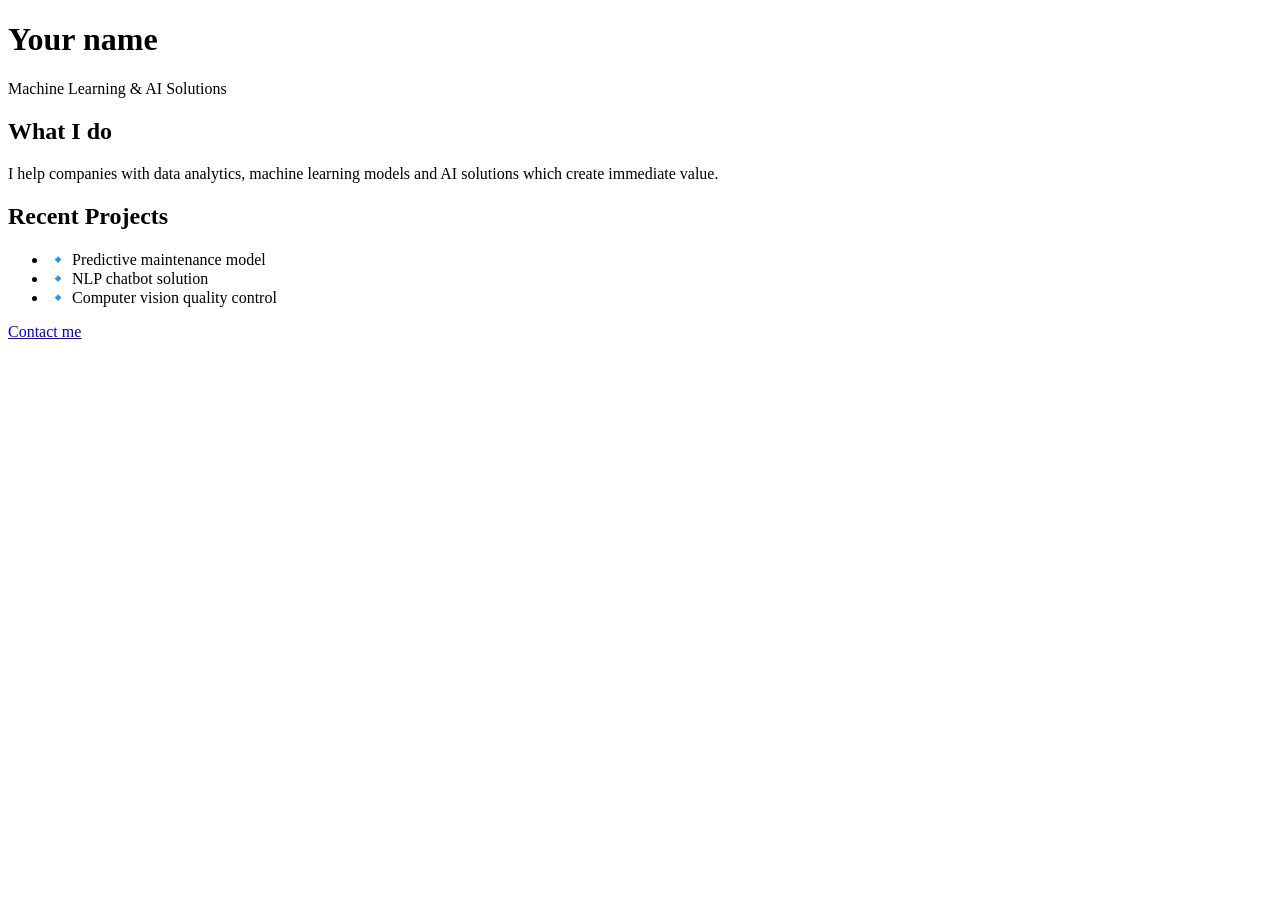
==== en/index.html @ 7f611a9f "first setup" ====
<!DOCTYPE html>
<html lang="en">

<head>
    <meta charset="UTF-8">
    <title>Your name | Machine Learning Freelancer</title>
    <link rel="stylesheet" href="css/style.css">
</head>

<body>

    <header>
        <h1>Your name</h1>
        <p>Machine Learning & AI Solutions</p>
    </header>

    <section>
        <h2>What I do</h2>
        <p>
            I help companies with data analytics, machine learning models
            and AI solutions which create immediate value.
        </p>
    </section>

    <section>
        <h2>Recent Projects</h2>
        <ul>
            <li>🔹 Predictive maintenance model</li>
            <li>🔹 NLP chatbot solution</li>
            <li>🔹 Computer vision quality control</li>
        </ul>
    </section>

    <section>
        <a href="contact.html">Contact me</a>
    </section>

</body>

</html>
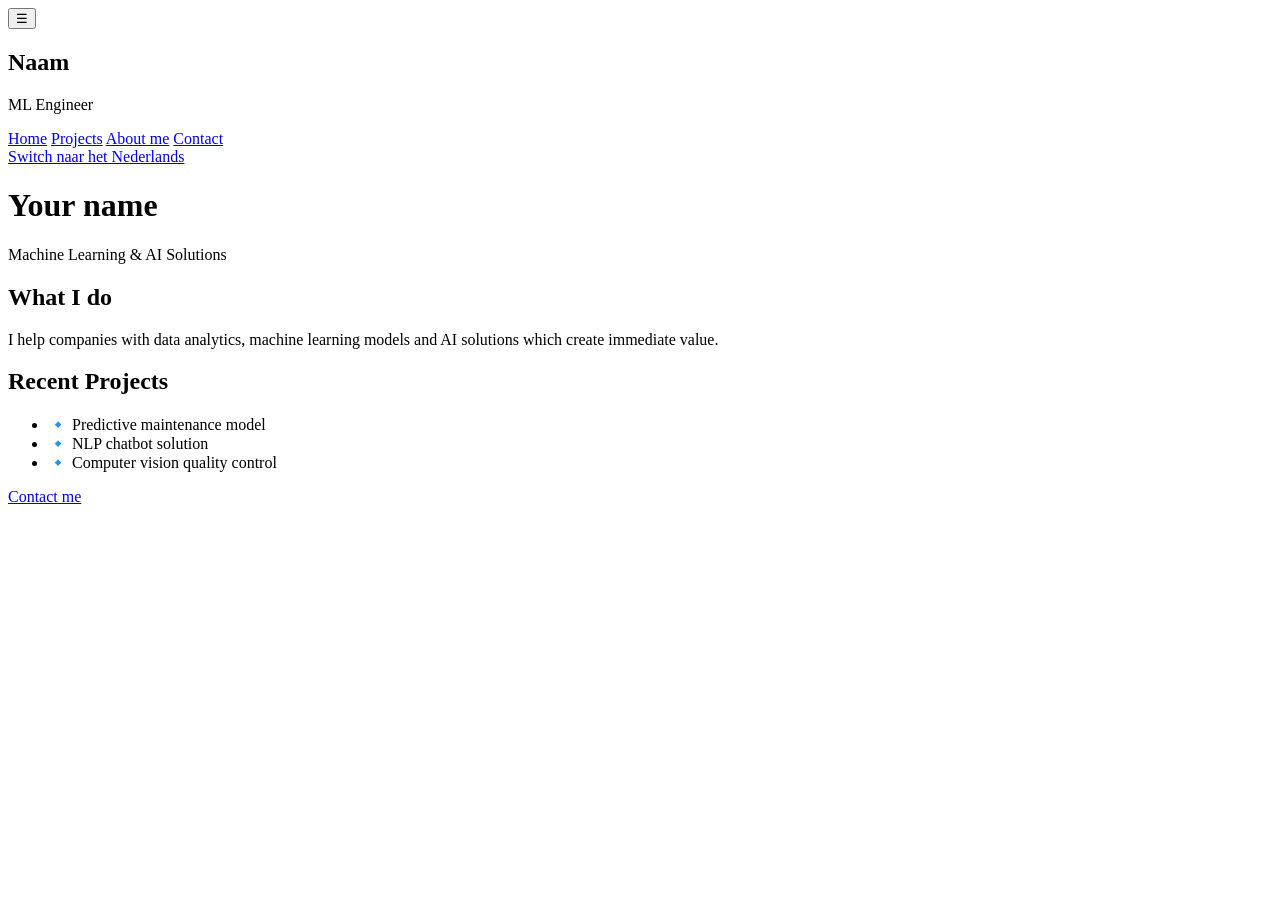
==== commit 4f37cc63: "added sidebar" ====
--- a/en/index.html
+++ b/en/index.html
@@ -8,7 +8,25 @@
 </head>
 
 <body>
+    <!-- Sidebar -->
+    <button class="menu-toggle">☰</button>
+    <aside class="sidebar">
+        <div class="logo">
+            <h2>Naam</h2>
+            <p>ML Engineer</p>
+        </div>
 
+        <nav>
+            <a href="/en/index.html">Home</a>
+            <a href="/en/projecten.html">Projects</a>
+            <a href="/en/about.html">About me</a>
+            <a href="/en/contact.html">Contact</a>
+        </nav>
+
+        <div class="language-switch">
+            <a href="/nl/index.html">Switch naar het Nederlands</a>
+        </div>
+    </aside>
     <header>
         <h1>Your name</h1>
         <p>Machine Learning & AI Solutions</p>
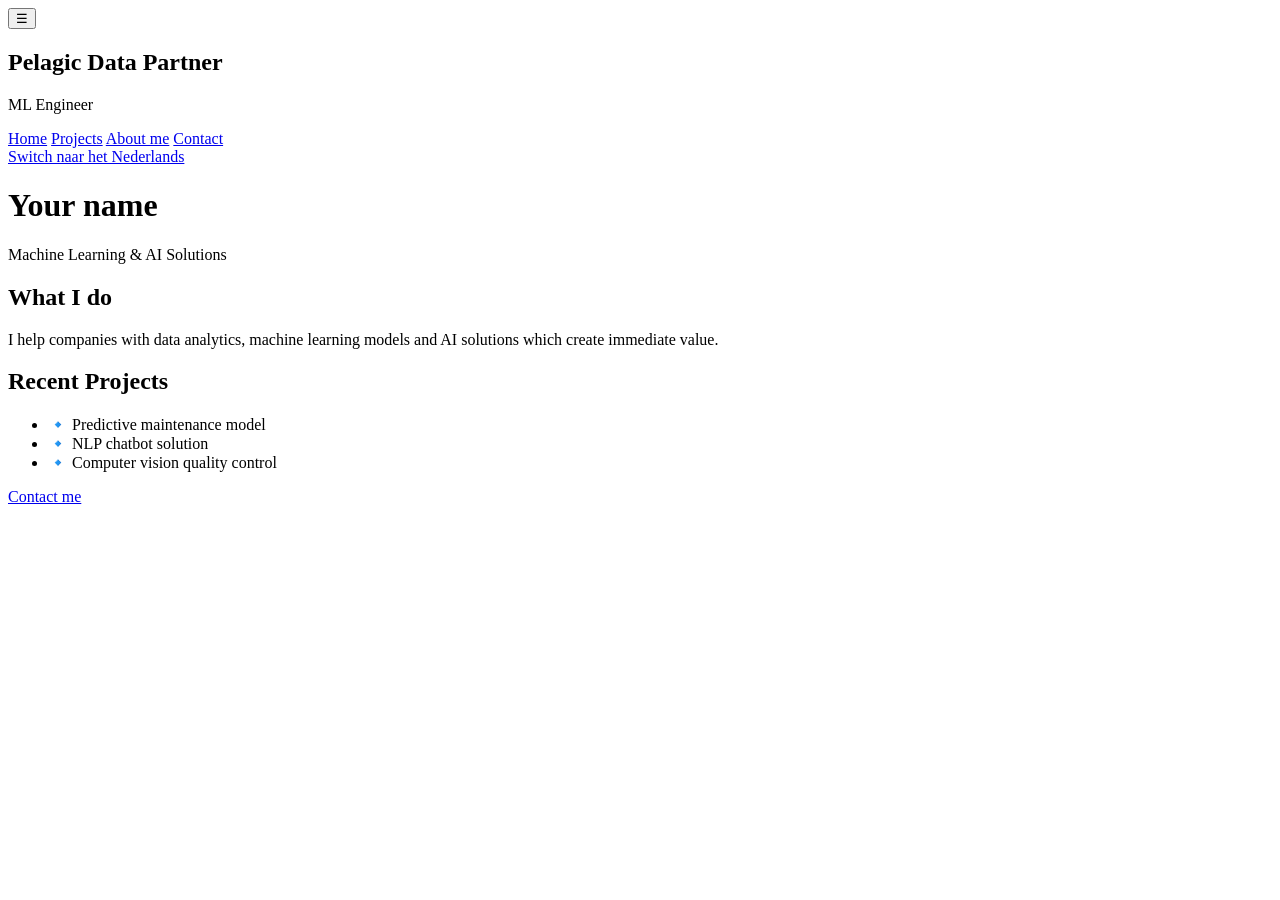
==== commit 4609e608: "added more pages" ====
--- a/en/index.html
+++ b/en/index.html
@@ -3,7 +3,7 @@
 
 <head>
     <meta charset="UTF-8">
-    <title>Your name | Machine Learning Freelancer</title>
+    <title>Pelagic Data Partner | Dive deeper in your data</title>
     <link rel="stylesheet" href="css/style.css">
 </head>
 
@@ -12,7 +12,7 @@
     <button class="menu-toggle">☰</button>
     <aside class="sidebar">
         <div class="logo">
-            <h2>Naam</h2>
+            <h2>Pelagic Data Partner</h2>
             <p>ML Engineer</p>
         </div>
 
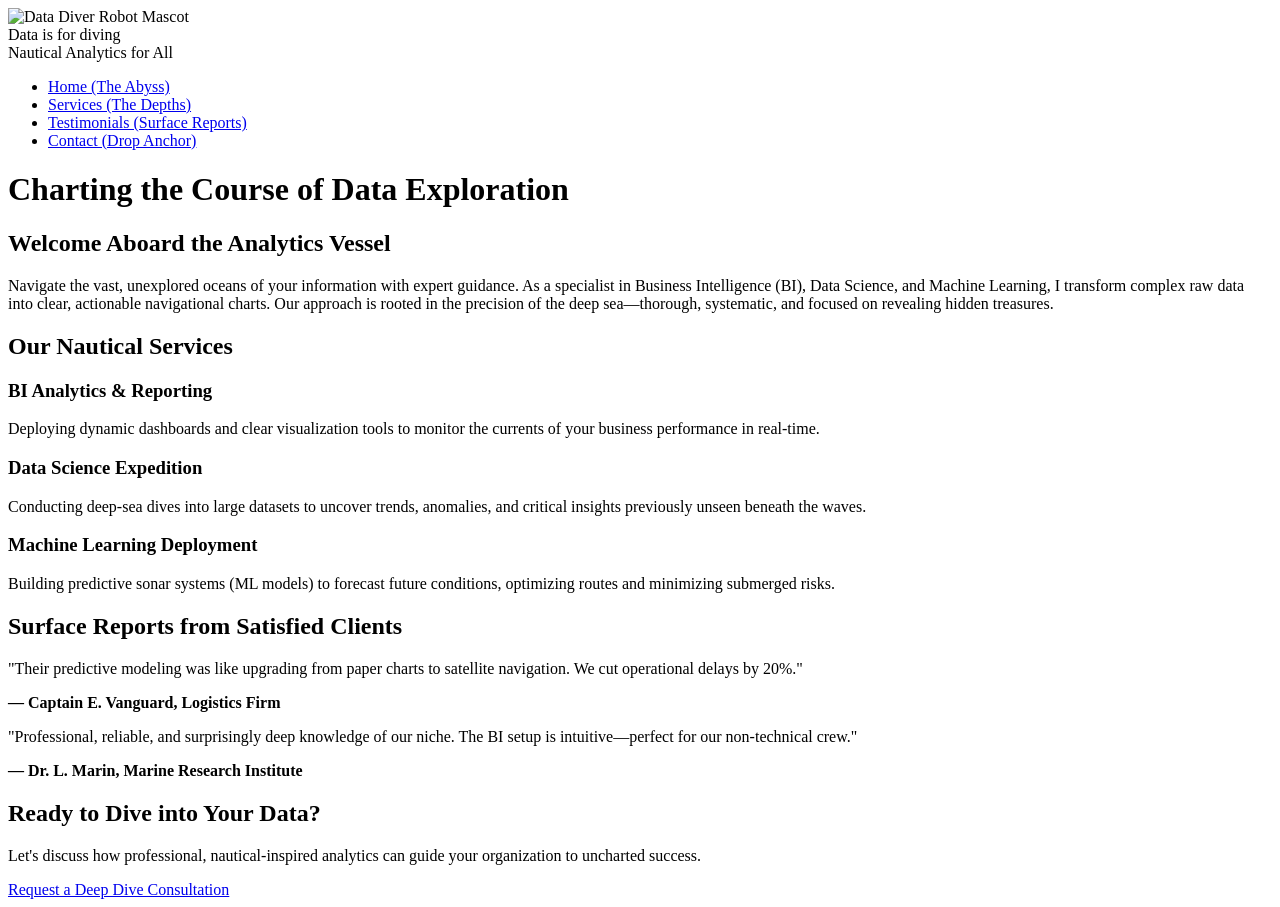
==== commit c4506bd0: "Home page v1" ====
--- a/en/index.html
+++ b/en/index.html
@@ -3,55 +3,95 @@
 
 <head>
     <meta charset="UTF-8">
-    <title>Pelagic Data Partner | Dive deeper in your data</title>
-    <link rel="stylesheet" href="css/style.css">
+    <meta name="viewport" content="width=device-width, initial-scale=1.0">
+    <title>Nautical Analytics for All</title>
 </head>
 
 <body>
-    <!-- Sidebar -->
-    <button class="menu-toggle">☰</button>
+
     <aside class="sidebar">
-        <div class="logo">
-            <h2>Pelagic Data Partner</h2>
-            <p>ML Engineer</p>
+        <div class="logo-container">
+            <!-- Placeholder for the robot mascot PNG image -->
+            <img src="mascot_robot.png" alt="Data Diver Robot Mascot"
+                onerror="this.onerror=null;this.src='data:image/svg+xml;utf8,<svg xmlns=\'http://www.w3.org/2000/svg\' viewBox=\'0 0 100 100\'><circle cx=\'50\' cy=\'50\' r=\'45\' fill=\'#eee\'/><text x=\'50\' y=\'58\' font-size=\'40\' fill=\'#333\' text-anchor=\'middle\'>🤖</text></svg>';">
+            <div class="slogan-mascot">Data is for diving</div>
         </div>
 
-        <nav>
-            <a href="/en/index.html">Home</a>
-            <a href="/en/projecten.html">Projects</a>
-            <a href="/en/about.html">About me</a>
-            <a href="/en/contact.html">Contact</a>
+        <div class="main-slogan">
+            Nautical Analytics for All
+        </div>
+
+        <nav class="navigation">
+            <ul>
+                <li><a href="#home" class="active">Home (The Abyss)</a></li>
+                <li><a href="#services">Services (The Depths)</a></li>
+                <li><a href="#testimonials">Testimonials (Surface Reports)</a></li>
+                <li><a href="#contact">Contact (Drop Anchor)</a></li>
+            </ul>
         </nav>
+    </aside>
 
-        <div class="language-switch">
-            <a href="/nl/index.html">Switch naar het Nederlands</a>
-        </div>
-    </aside>
-    <header>
-        <h1>Your name</h1>
-        <p>Machine Learning & AI Solutions</p>
-    </header>
+    <main class="main-content">
+        <header>
+            <h1>Charting the Course of Data Exploration</h1>
+        </header>
 
-    <section>
-        <h2>What I do</h2>
-        <p>
-            I help companies with data analytics, machine learning models
-            and AI solutions which create immediate value.
-        </p>
-    </section>
+        <!-- Introduction Section -->
+        <section id="home" class="section-content">
+            <h2>Welcome Aboard the Analytics Vessel</h2>
+            <p>Navigate the vast, unexplored oceans of your information with expert guidance. As a specialist in
+                Business Intelligence (BI), Data Science, and Machine Learning, I transform complex raw data into clear,
+                actionable navigational charts. Our approach is rooted in the precision of the deep sea—thorough,
+                systematic, and focused on revealing hidden treasures.</p>
+        </section>
 
-    <section>
-        <h2>Recent Projects</h2>
-        <ul>
-            <li>🔹 Predictive maintenance model</li>
-            <li>🔹 NLP chatbot solution</li>
-            <li>🔹 Computer vision quality control</li>
-        </ul>
-    </section>
+        <!-- Services Section -->
+        <section id="services">
+            <h2>Our Nautical Services</h2>
+            <div class="services-grid">
+                <div class="service-card">
+                    <h3>BI Analytics & Reporting</h3>
+                    <p>Deploying dynamic dashboards and clear visualization tools to monitor the currents of your
+                        business performance in real-time.</p>
+                </div>
+                <div class="service-card">
+                    <h3>Data Science Expedition</h3>
+                    <p>Conducting deep-sea dives into large datasets to uncover trends, anomalies, and critical insights
+                        previously unseen beneath the waves.</p>
+                </div>
+                <div class="service-card">
+                    <h3>Machine Learning Deployment</h3>
+                    <p>Building predictive sonar systems (ML models) to forecast future conditions, optimizing routes
+                        and minimizing submerged risks.</p>
+                </div>
+            </div>
+        </section>
 
-    <section>
-        <a href="contact.html">Contact me</a>
-    </section>
+        <!-- Testimonials Section -->
+        <section id="testimonials">
+            <h2>Surface Reports from Satisfied Clients</h2>
+            <div class="testimonials-container">
+                <div class="testimonial-card">
+                    <p>"Their predictive modeling was like upgrading from paper charts to satellite navigation. We cut
+                        operational delays by 20%."</p>
+                    <strong>— Captain E. Vanguard, Logistics Firm</strong>
+                </div>
+                <div class="testimonial-card">
+                    <p>"Professional, reliable, and surprisingly deep knowledge of our niche. The BI setup is
+                        intuitive—perfect for our non-technical crew."</p>
+                    <strong>— Dr. L. Marin, Marine Research Institute</strong>
+                </div>
+            </div>
+        </section>
+
+        <!-- Call to Action Section -->
+        <section id="contact" class="cta-section">
+            <h2 color=#fff>Ready to Dive into Your Data?</h2>
+            <p>Let's discuss how professional, nautical-inspired analytics can guide your organization to uncharted
+                success.</p>
+            <a href="mailto:contact@example.com" class="cta-button">Request a Deep Dive Consultation</a>
+        </section>
+    </main>
 
 </body>
 
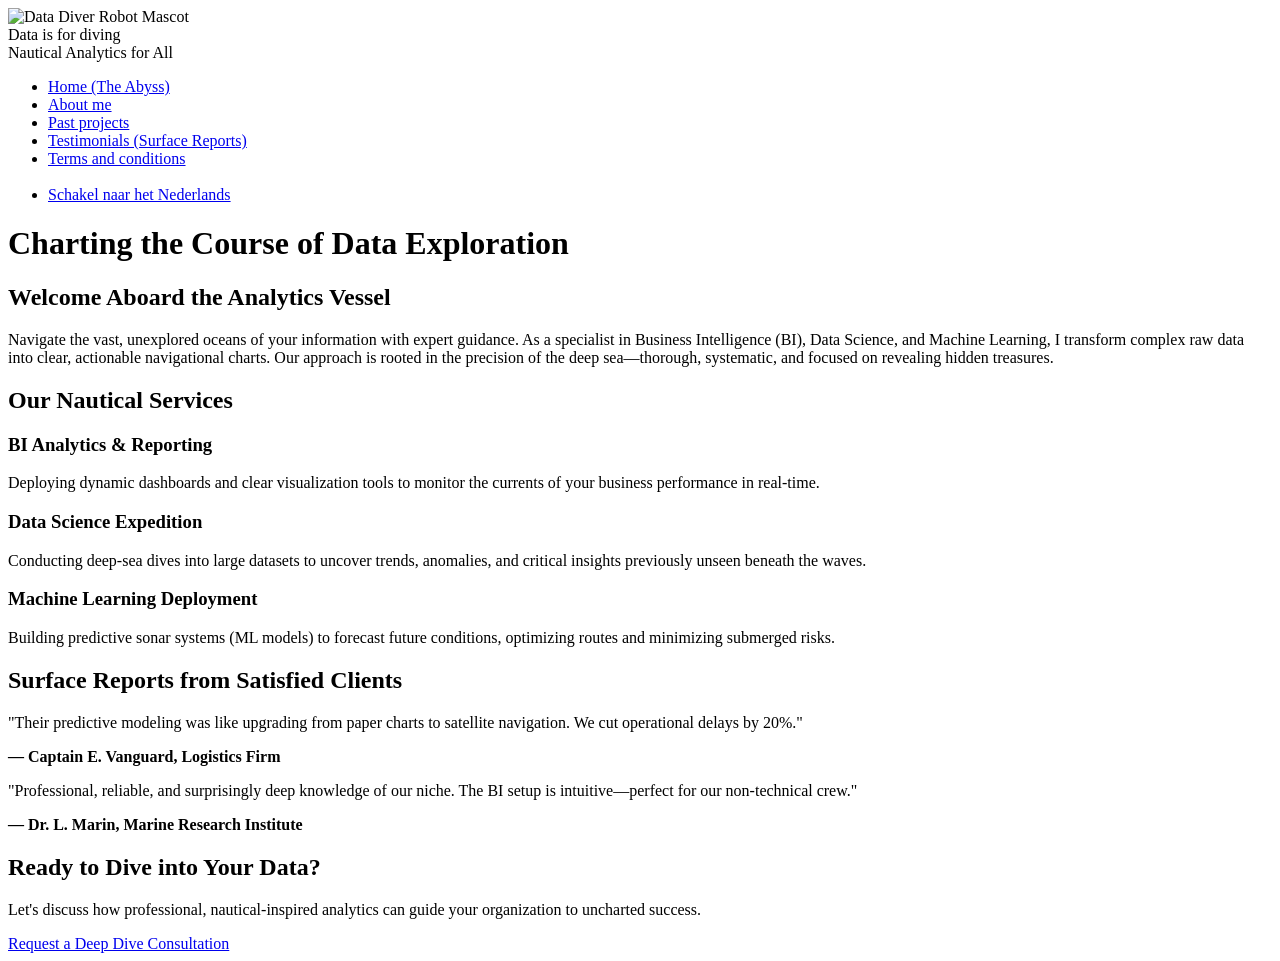
==== commit 2d6c8468: "Home page v1.1" ====
--- a/en/index.html
+++ b/en/index.html
@@ -23,10 +23,13 @@
 
         <nav class="navigation">
             <ul>
-                <li><a href="#home" class="active">Home (The Abyss)</a></li>
-                <li><a href="#services">Services (The Depths)</a></li>
-                <li><a href="#testimonials">Testimonials (Surface Reports)</a></li>
-                <li><a href="#contact">Contact (Drop Anchor)</a></li>
+                <li><a href="/en/index.html" class="active">Home (The Abyss)</a></li>
+                <li><a href="/en/about.html">About me</a></li>
+                <li><a href="/en/projects.html">Past projects</a></li>
+                <li><a href="/en/contact.html">Testimonials (Surface Reports)</a></li>
+                <li><a href="/en/terms.html">Terms and conditions</a></li>
+                <br>
+                <li><a href="/nl/index.html">Schakel naar het Nederlands</a></li>
             </ul>
         </nav>
     </aside>
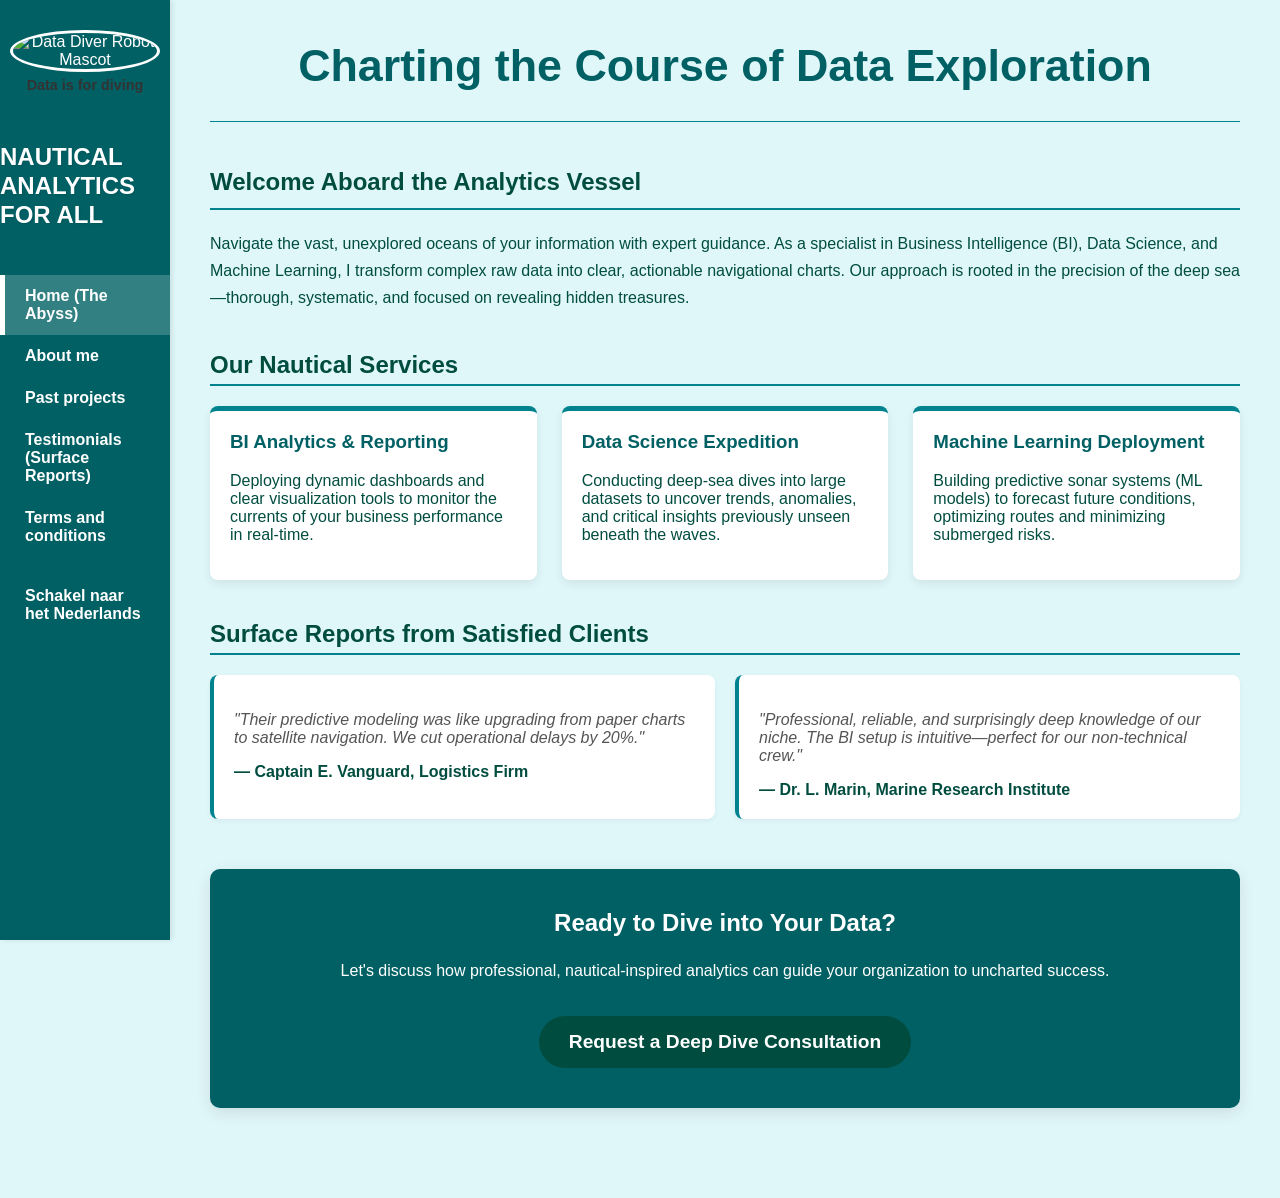
==== commit 7f93bde3: "CSS fix" ====
--- a/en/index.html
+++ b/en/index.html
@@ -5,6 +5,7 @@
     <meta charset="UTF-8">
     <meta name="viewport" content="width=device-width, initial-scale=1.0">
     <title>Nautical Analytics for All</title>
+    <link rel="stylesheet" href="../css/style.css">
 </head>
 
 <body>
--- a/css/style.css
+++ b/css/style.css
@@ -0,0 +1,217 @@
+:root {
+  --color-primary: #006064;
+  /* Turquoise/Aquamarine */
+  --color-secondary: #00838f;
+  /* Light Blue */
+  --color-text: #004d40;
+  /* Deep Sea Green/Blue for contrast */
+  --color-background: #e0f7fa;
+  /* Alice Blue/Very Light Sea Color */
+  --sidebar-width: 250px;
+}
+
+body {
+  font-family: "Segoe UI", Tahoma, Geneva, Verdana, sans-serif;
+  margin: 0;
+  padding: 0;
+  background-color: var(--color-background);
+  color: var(--color-text);
+  display: flex;
+  min-height: 100vh;
+}
+
+/* Sidebar Styling */
+.sidebar {
+  width: var(--sidebar-width);
+  background-color: var(--color-primary);
+  color: white;
+  padding: 20px 0;
+  box-shadow: 2px 0 5px rgba(0, 0, 0, 0.1);
+  display: flex;
+  flex-direction: column;
+  align-items: center;
+  position: sticky;
+  top: 0;
+  height: 100vh;
+}
+
+.logo-container {
+  text-align: center;
+  padding: 10px;
+  margin-bottom: 30px;
+}
+
+.logo-container img {
+  width: 120px;
+  height: auto;
+  border-radius: 50%;
+  border: 3px solid white;
+}
+
+.slogan-mascot {
+  font-size: 0.9em;
+  font-weight: bold;
+  margin-top: 5px;
+  color: #333;
+  /* Darker contrast for the mascot slogan */
+}
+
+.main-slogan {
+  font-size: 1.5em;
+  font-weight: 900;
+  margin: 10px 0 30px 0;
+  text-transform: uppercase;
+  line-height: 1.2;
+  text-shadow: 1px 1px 2px rgba(0, 0, 0, 0.1);
+}
+
+.navigation ul {
+  list-style: none;
+  padding: 0;
+  width: 100%;
+}
+
+.navigation li a {
+  display: block;
+  padding: 12px 20px;
+  text-decoration: none;
+  color: white;
+  font-weight: 600;
+  transition:
+    background-color 0.3s,
+    color 0.3s;
+  border-left: 5px solid transparent;
+}
+
+.navigation li a:hover,
+.navigation li a.active {
+  background-color: rgba(255, 255, 255, 0.2);
+  border-left: 5px solid white;
+}
+
+/* Main Content Styling */
+.main-content {
+  flex-grow: 1;
+  padding: 40px;
+  max-width: calc(100% - var(--sidebar-width));
+}
+
+header {
+  text-align: center;
+  padding-bottom: 30px;
+  border-bottom: 1px solid var(--color-secondary);
+  margin-bottom: 30px;
+}
+
+h1 {
+  color: var(--color-primary);
+  font-size: 2.8em;
+  margin: 0;
+}
+
+h2 {
+  color: var(--color-text);
+  border-bottom: 2px solid var(--color-secondary);
+  padding-bottom: 5px;
+  margin-top: 40px;
+}
+
+.section-content {
+  line-height: 1.7;
+  margin-bottom: 30px;
+}
+
+/* Services Grid */
+.services-grid {
+  display: grid;
+  grid-template-columns: repeat(auto-fit, minmax(280px, 1fr));
+  gap: 25px;
+  margin-top: 20px;
+}
+
+.service-card {
+  background-color: white;
+  padding: 20px;
+  border-radius: 8px;
+  box-shadow: 0 4px 10px rgba(0, 0, 0, 0.08);
+  border-top: 5px solid var(--color-secondary);
+  transition: transform 0.3s;
+}
+
+.service-card:hover {
+  transform: translateY(-5px);
+}
+
+.service-card h3 {
+  color: var(--color-primary);
+  margin-top: 0;
+}
+
+/* Testimonials */
+.testimonials-container {
+  display: flex;
+  gap: 20px;
+  margin-top: 20px;
+  flex-wrap: wrap;
+}
+
+.testimonial-card {
+  background-color: white;
+  padding: 20px;
+  border-radius: 8px;
+  flex: 1;
+  min-width: 250px;
+  box-shadow: 0 2px 5px rgba(0, 0, 0, 0.05);
+  border-left: 4px solid var(--color-secondary);
+}
+
+.testimonial-card p {
+  font-style: italic;
+  color: #555;
+}
+
+.testimonial-card strong {
+  display: block;
+  margin-top: 10px;
+  color: var(--color-text);
+}
+
+/* CTA */
+.cta-section {
+  text-align: center;
+  padding: 40px;
+  margin: 50px 0;
+  background-color: var(--color-primary);
+  border-radius: 10px;
+  box-shadow: 0 5px 15px rgba(0, 0, 0, 0.1);
+}
+
+.cta-section h2 {
+  color: #ffffff;
+  border-bottom: none;
+  margin-top: 0;
+}
+
+.cta-section p {
+  color: #ffffff;
+  border-bottom: none;
+  margin-top: 0;
+}
+
+.cta-button {
+  display: inline-block;
+  padding: 15px 30px;
+  background-color: var(--color-text);
+  color: white;
+  text-decoration: none;
+  font-size: 1.2em;
+  font-weight: bold;
+  border-radius: 50px;
+  margin-top: 20px;
+  transition: background-color 0.3s;
+}
+
+.cta-button:hover {
+  background-color: #00796b;
+  /* Lighter shade */
+}
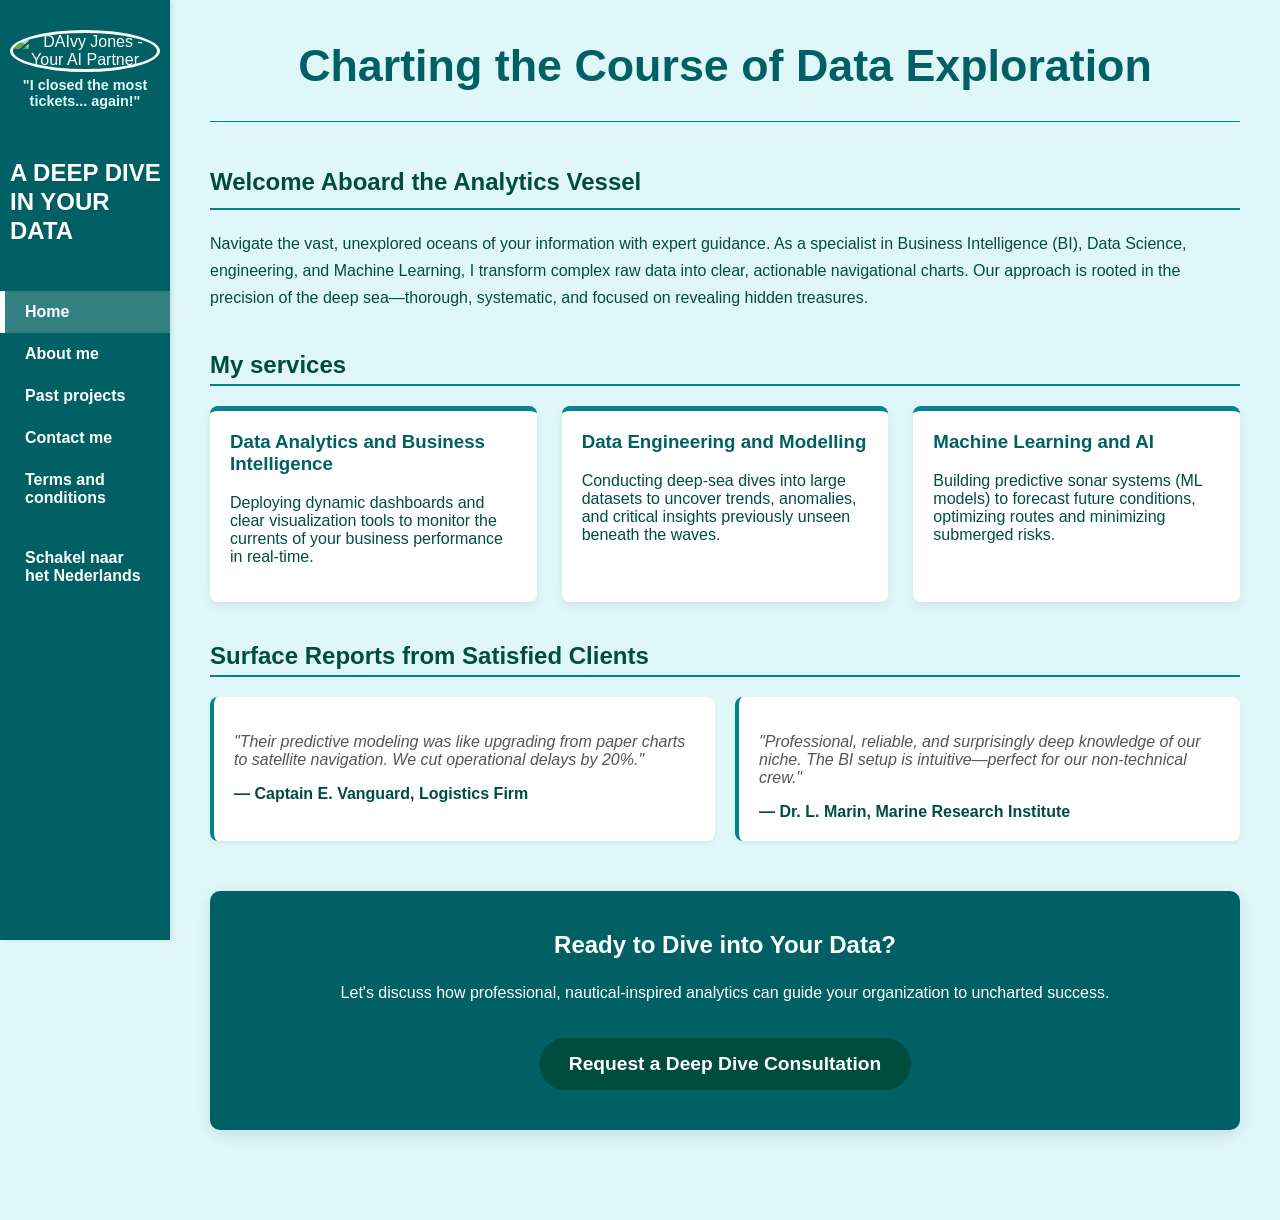
==== commit 81c1bbc8: "style and en/index update" ====
--- a/en/index.html
+++ b/en/index.html
@@ -4,7 +4,7 @@
 <head>
     <meta charset="UTF-8">
     <meta name="viewport" content="width=device-width, initial-scale=1.0">
-    <title>Nautical Analytics for All</title>
+    <title>Pelagic Data Partner | Home</title>
     <link rel="stylesheet" href="../css/style.css">
 </head>
 
@@ -13,21 +13,21 @@
     <aside class="sidebar">
         <div class="logo-container">
             <!-- Placeholder for the robot mascot PNG image -->
-            <img src="mascot_robot.png" alt="Data Diver Robot Mascot"
+            <img src="mascot_robot.png" alt="DAIvy Jones - Your AI Partner"
                 onerror="this.onerror=null;this.src='data:image/svg+xml;utf8,<svg xmlns=\'http://www.w3.org/2000/svg\' viewBox=\'0 0 100 100\'><circle cx=\'50\' cy=\'50\' r=\'45\' fill=\'#eee\'/><text x=\'50\' y=\'58\' font-size=\'40\' fill=\'#333\' text-anchor=\'middle\'>🤖</text></svg>';">
-            <div class="slogan-mascot">Data is for diving</div>
+            <div class="slogan-mascot">"I closed the most tickets... again!"</div>
         </div>
 
         <div class="main-slogan">
-            Nautical Analytics for All
+            A deep dive in your data
         </div>
 
         <nav class="navigation">
             <ul>
-                <li><a href="/en/index.html" class="active">Home (The Abyss)</a></li>
+                <li><a href="/en/index.html" class="active">Home</a></li>
                 <li><a href="/en/about.html">About me</a></li>
                 <li><a href="/en/projects.html">Past projects</a></li>
-                <li><a href="/en/contact.html">Testimonials (Surface Reports)</a></li>
+                <li><a href="/en/contact.html">Contact me</a></li>
                 <li><a href="/en/terms.html">Terms and conditions</a></li>
                 <br>
                 <li><a href="/nl/index.html">Schakel naar het Nederlands</a></li>
@@ -44,27 +44,27 @@
         <section id="home" class="section-content">
             <h2>Welcome Aboard the Analytics Vessel</h2>
             <p>Navigate the vast, unexplored oceans of your information with expert guidance. As a specialist in
-                Business Intelligence (BI), Data Science, and Machine Learning, I transform complex raw data into clear,
+                Business Intelligence (BI), Data Science, engineering, and Machine Learning, I transform complex raw data into clear,
                 actionable navigational charts. Our approach is rooted in the precision of the deep sea—thorough,
                 systematic, and focused on revealing hidden treasures.</p>
         </section>
 
         <!-- Services Section -->
         <section id="services">
-            <h2>Our Nautical Services</h2>
+            <h2>My services</h2>
             <div class="services-grid">
                 <div class="service-card">
-                    <h3>BI Analytics & Reporting</h3>
+                    <h3>Data Analytics and Business Intelligence</h3>
                     <p>Deploying dynamic dashboards and clear visualization tools to monitor the currents of your
                         business performance in real-time.</p>
                 </div>
                 <div class="service-card">
-                    <h3>Data Science Expedition</h3>
+                    <h3>Data Engineering and Modelling</h3>
                     <p>Conducting deep-sea dives into large datasets to uncover trends, anomalies, and critical insights
                         previously unseen beneath the waves.</p>
                 </div>
                 <div class="service-card">
-                    <h3>Machine Learning Deployment</h3>
+                    <h3>Machine Learning and AI</h3>
                     <p>Building predictive sonar systems (ML models) to forecast future conditions, optimizing routes
                         and minimizing submerged risks.</p>
                 </div>
--- a/css/style.css
+++ b/css/style.css
@@ -52,14 +52,14 @@
   font-size: 0.9em;
   font-weight: bold;
   margin-top: 5px;
-  color: #333;
+  color: var(--color-background);
   /* Darker contrast for the mascot slogan */
 }
 
 .main-slogan {
   font-size: 1.5em;
   font-weight: 900;
-  margin: 10px 0 30px 0;
+  margin: 10px 0 30px 10px;
   text-transform: uppercase;
   line-height: 1.2;
   text-shadow: 1px 1px 2px rgba(0, 0, 0, 0.1);
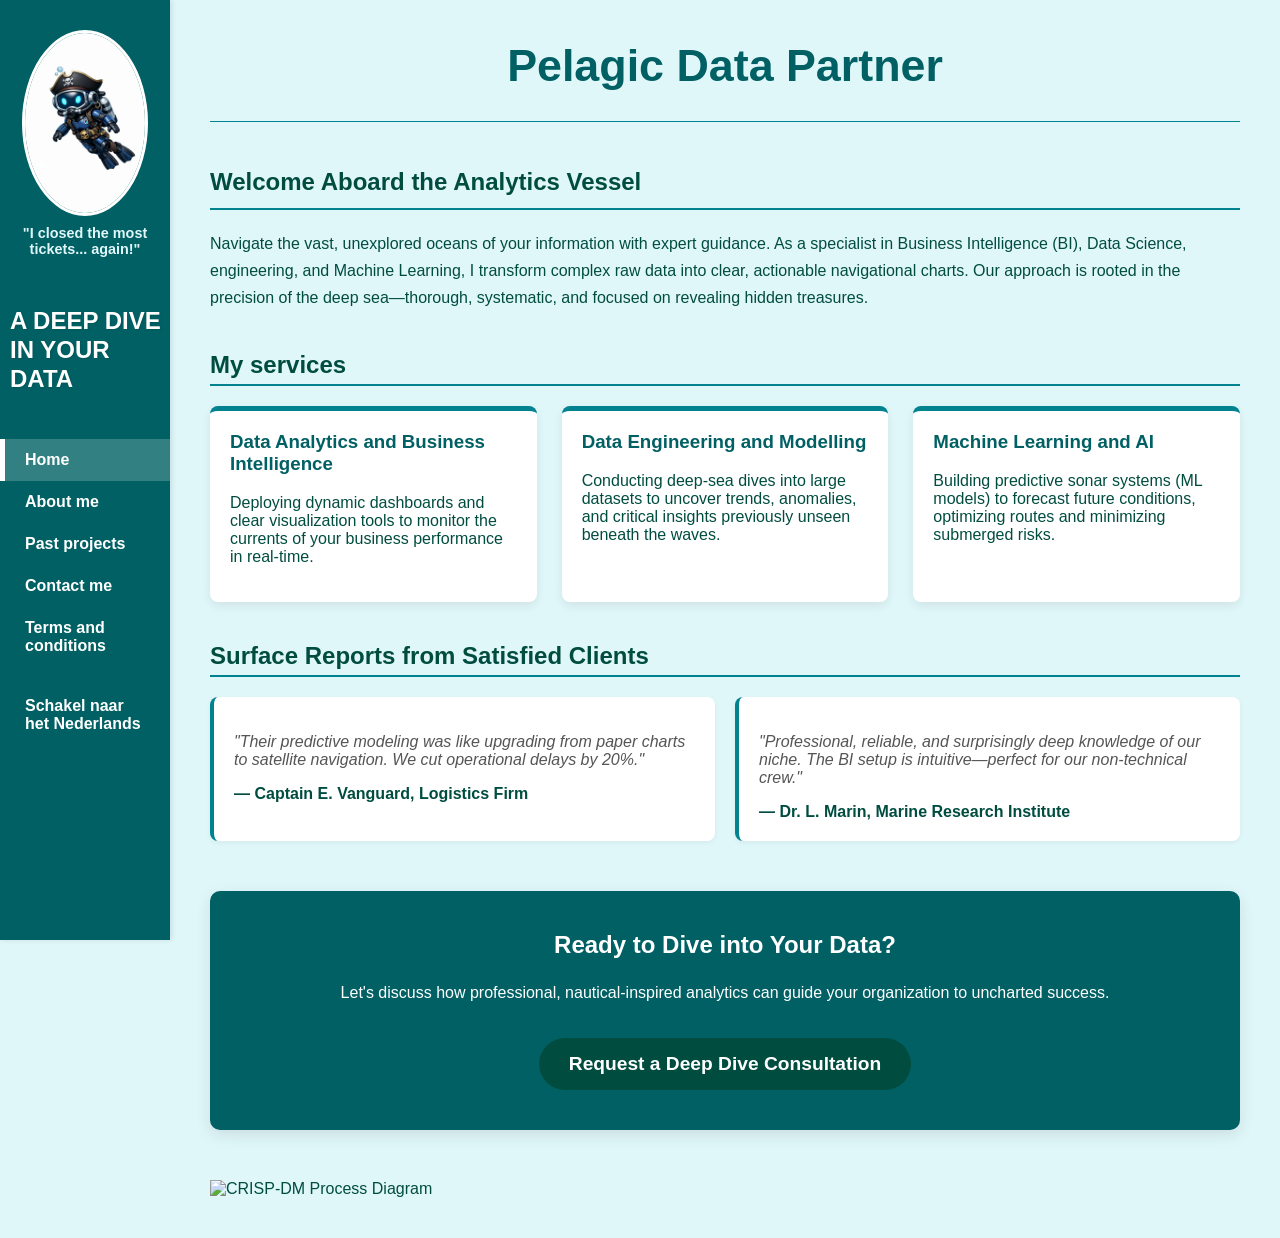
==== commit 0f1c936c: "Added photos" ====
--- a/en/index.html
+++ b/en/index.html
@@ -5,15 +5,14 @@
     <meta charset="UTF-8">
     <meta name="viewport" content="width=device-width, initial-scale=1.0">
     <title>Pelagic Data Partner | Home</title>
-    <link rel="stylesheet" href="../css/style.css">
+    <link rel="stylesheet" href="/css/style.css">
 </head>
 
 <body>
 
     <aside class="sidebar">
         <div class="logo-container">
-            <!-- Placeholder for the robot mascot PNG image -->
-            <img src="mascot_robot.png" alt="DAIvy Jones - Your AI Partner"
+            <img src="/img/DAIvy.png" alt="DAIvy Jones - Your AI Partner"
                 onerror="this.onerror=null;this.src='data:image/svg+xml;utf8,<svg xmlns=\'http://www.w3.org/2000/svg\' viewBox=\'0 0 100 100\'><circle cx=\'50\' cy=\'50\' r=\'45\' fill=\'#eee\'/><text x=\'50\' y=\'58\' font-size=\'40\' fill=\'#333\' text-anchor=\'middle\'>🤖</text></svg>';">
             <div class="slogan-mascot">"I closed the most tickets... again!"</div>
         </div>
@@ -37,9 +36,8 @@
 
     <main class="main-content">
         <header>
-            <h1>Charting the Course of Data Exploration</h1>
+            <h1>Pelagic Data Partner</h1>
         </header>
-
         <!-- Introduction Section -->
         <section id="home" class="section-content">
             <h2>Welcome Aboard the Analytics Vessel</h2>
@@ -95,7 +93,11 @@
                 success.</p>
             <a href="mailto:contact@example.com" class="cta-button">Request a Deep Dive Consultation</a>
         </section>
+        
+        <img src="https://stellarconsulting.co.nz/wp-content/uploads/2017/08/CRISP-DM_Process_1000x600.jpg", alt="CRISP-DM Process Diagram">
+
     </main>
+    
 
 </body>
 
